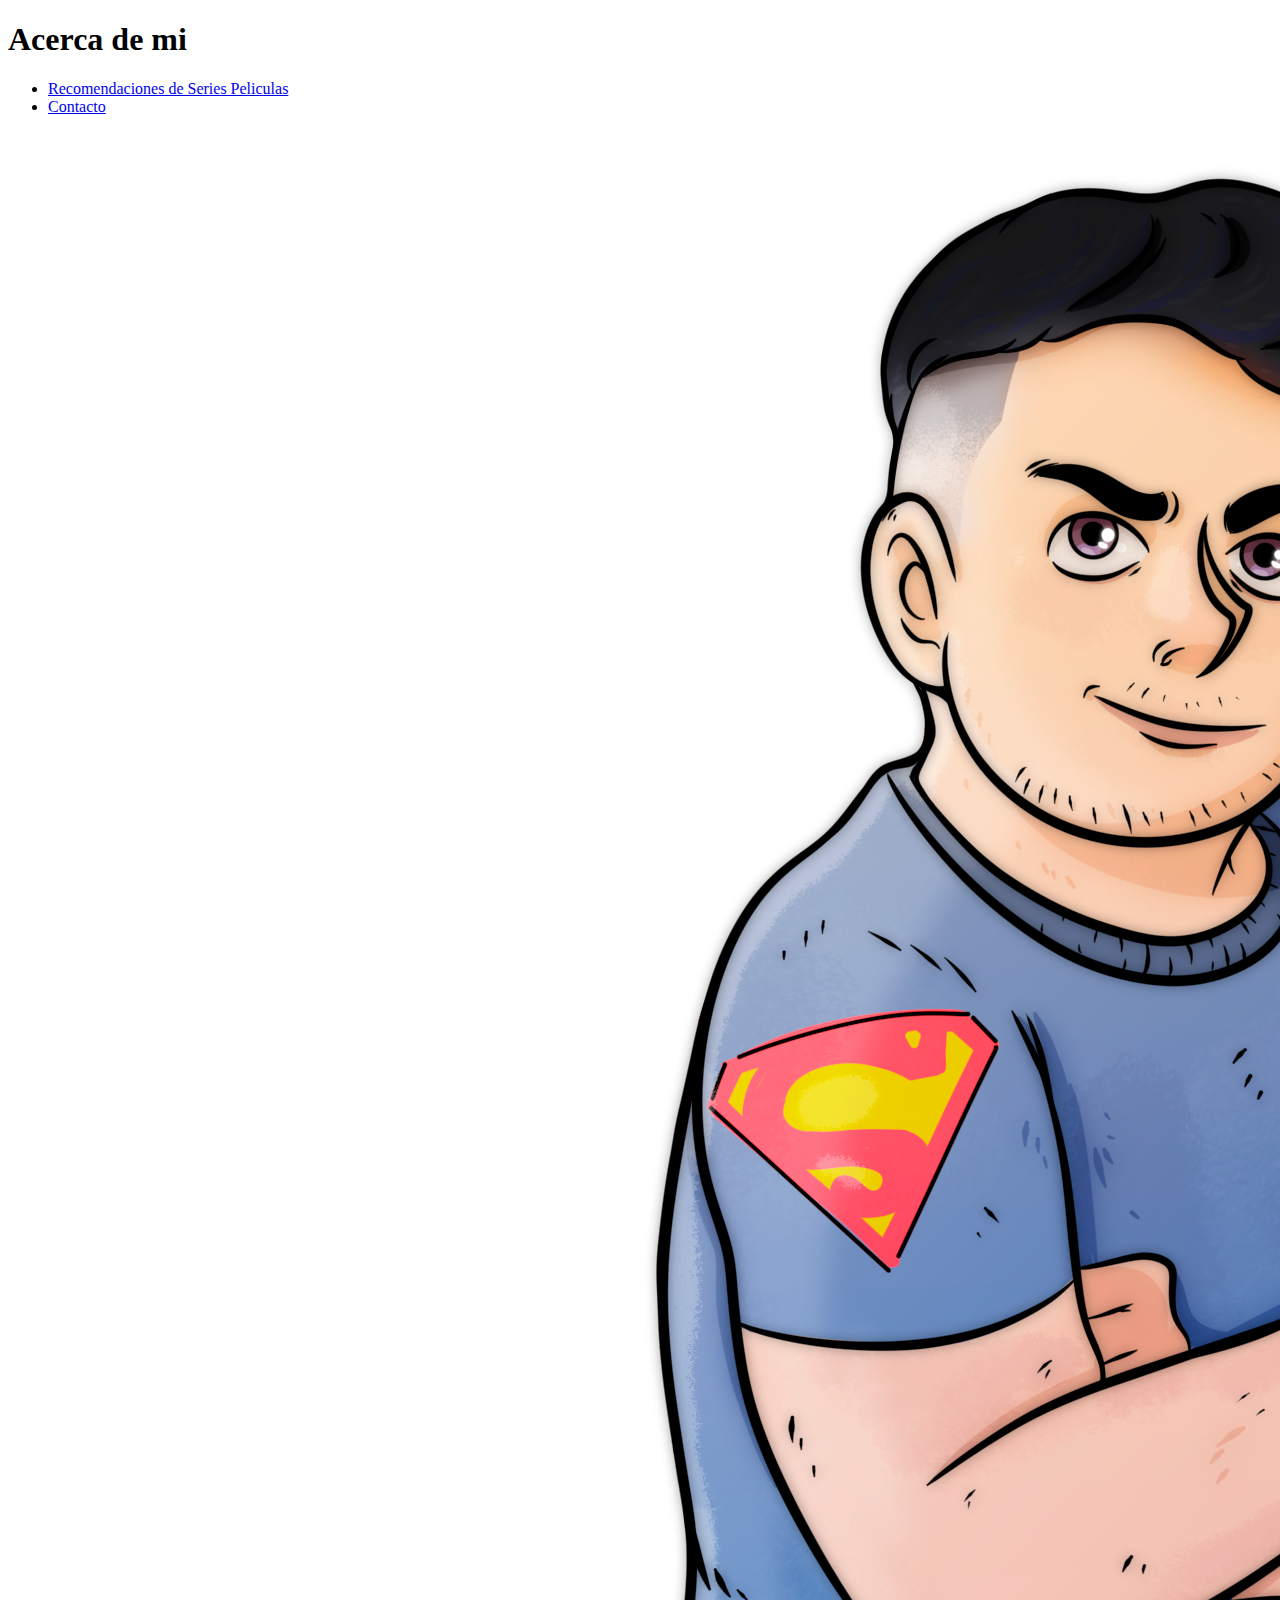
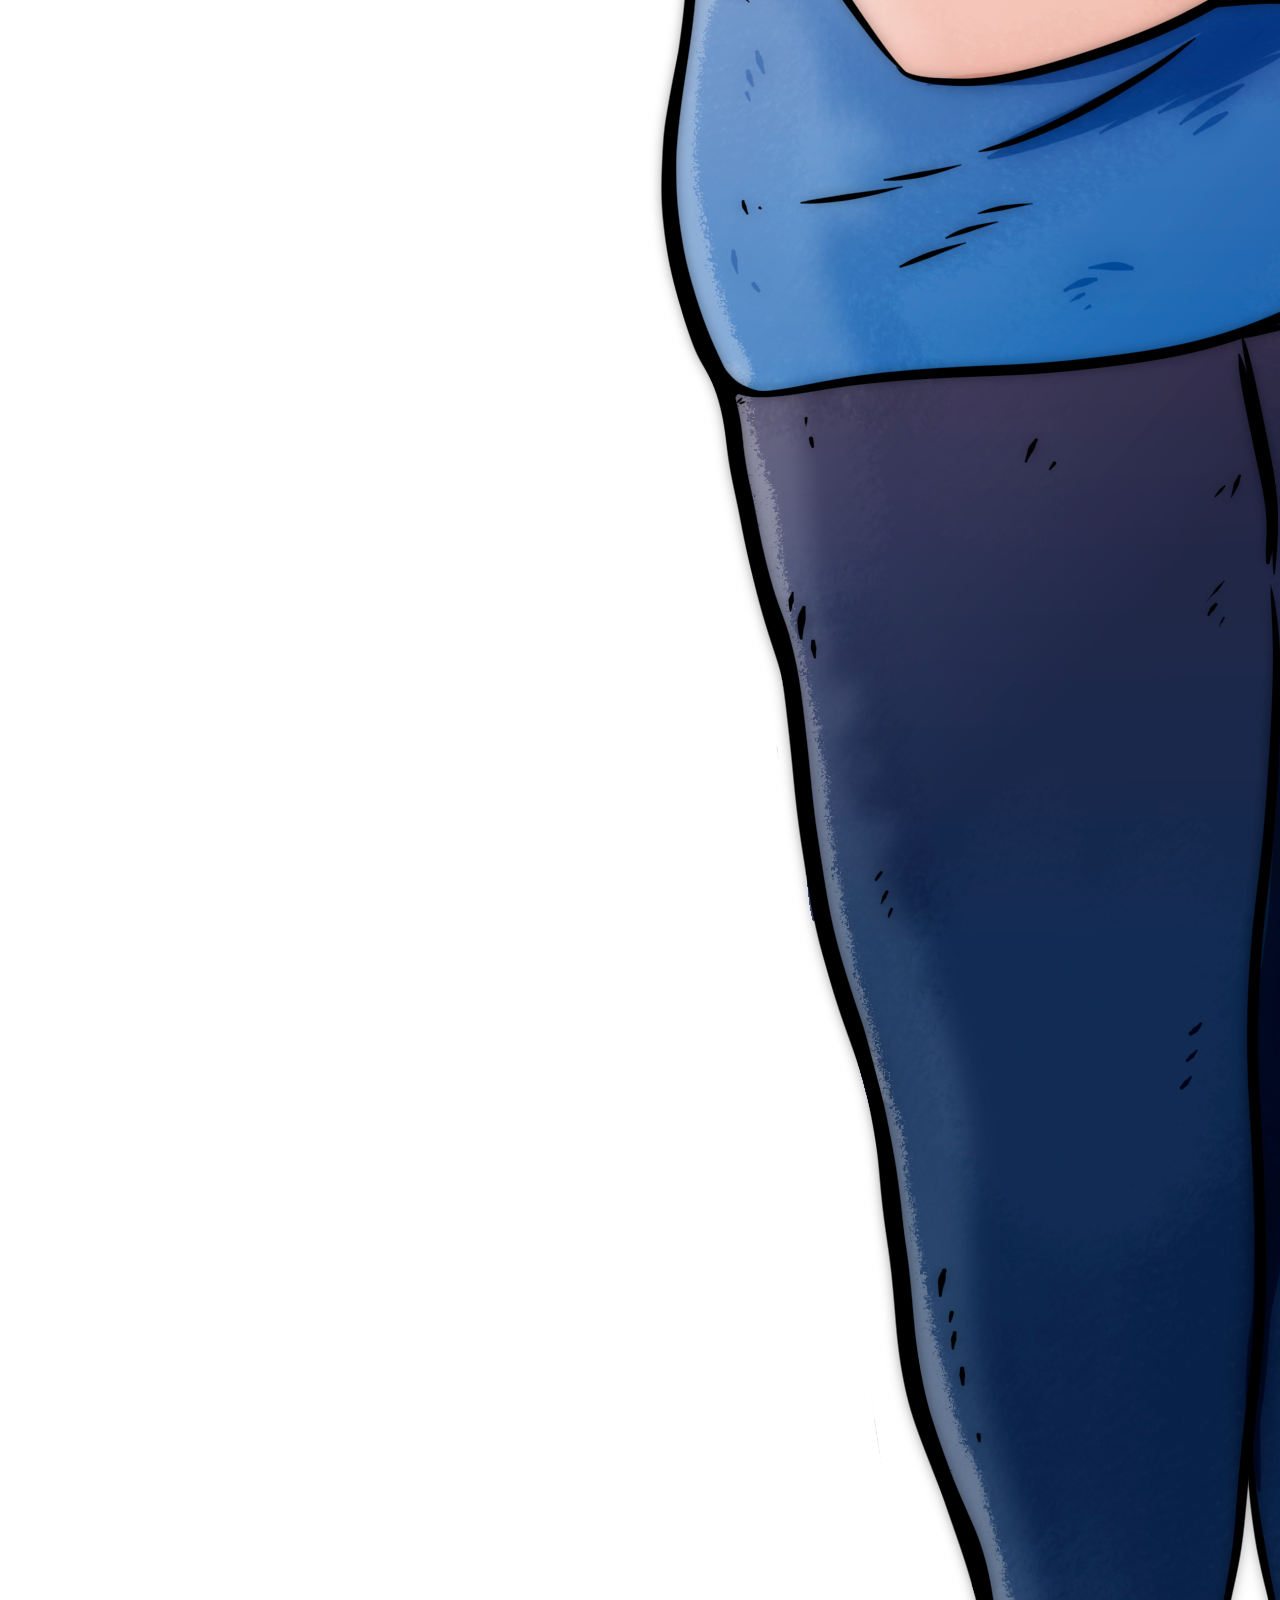
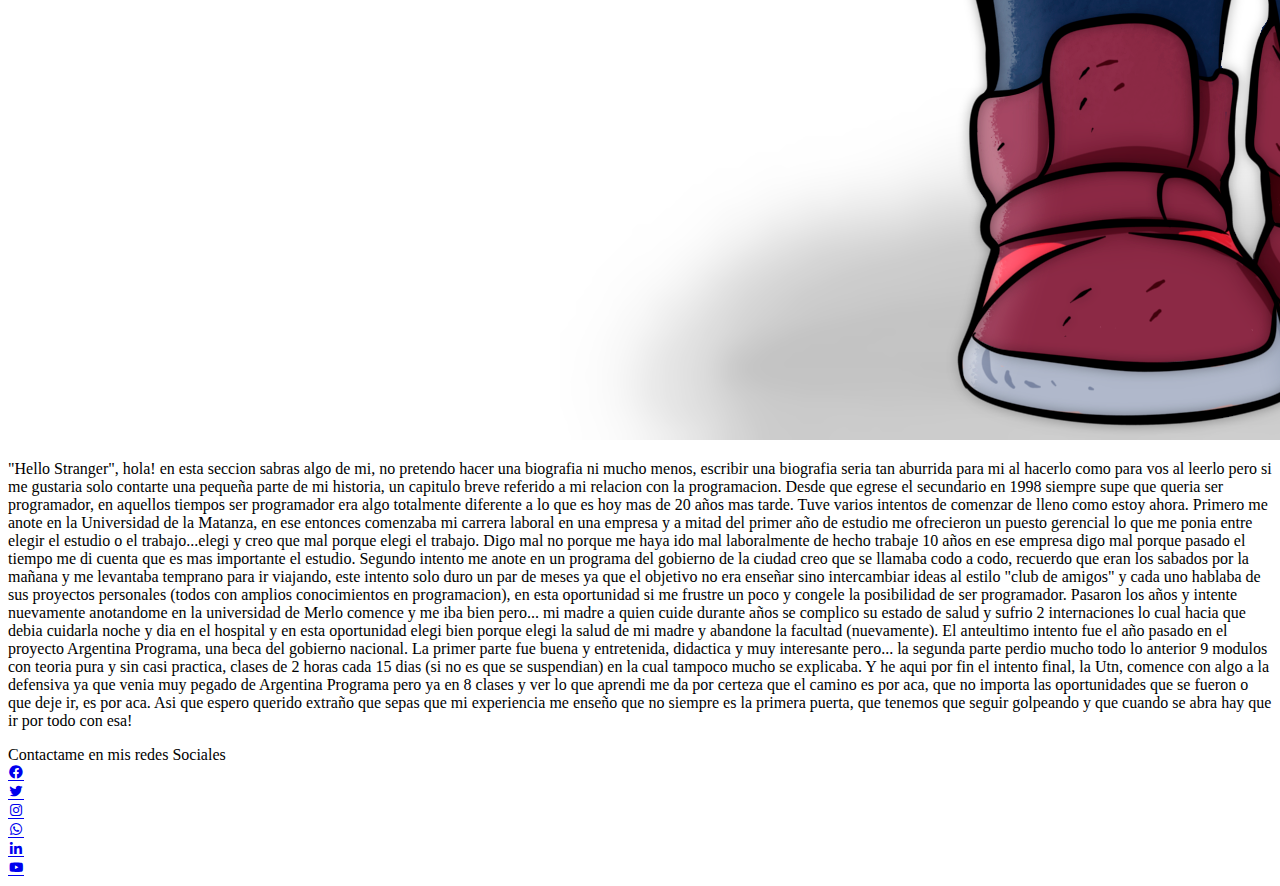
==== pages/about.html @ d1ba7989 "fondo animado" ====
<!DOCTYPE html>
<html lang="en">
<head>
    <meta charset="UTF-8">
    <meta http-equiv="X-UA-Compatible" content="IE=edge">
    <meta name="viewport" content="width=device-width, initial-scale=1.0">
    <link rel="shortcut icon" href="/imagenes/LOGO AP SUPER.png" type="image/x-icon">
    <link rel="stylesheet" href="/CSS/style.css">
    <link rel="preconnect" href="https://fonts.gstatic.com" crossorigin>
<link href="https://fonts.googleapis.com/css2?family=Libre+Baskerville:wght@400;700&display=swap" rel="stylesheet">
<link href='https://unpkg.com/boxicons@2.1.2/css/boxicons.min.css' rel='stylesheet'>
<link rel="shortcut icon" href="/imagenes/LOGO AP SUPER.png" type="image/x-icon">
<link
    rel="stylesheet"
    href="https://cdnjs.cloudflare.com/ajax/libs/animate.css/4.1.1/animate.min.css"
  />
    <title>About</title>
</head>
<body>
    <header>
        <div class="header-about">
        <h1>Acerca de mi</h1>
    </div>
    <div class="ancor">
    <ul>
        <li><a href="/index.html"class="acerca"> Recomendaciones de Series Peliculas</a></li>
        <li><a href="/pages/contact.html"class="contacto"> Contacto</a></li>
    </ul>
</div>
    <div>
    
            <img src="/imagenes/PABLIX_TRANSPARENCIA.png" alt="yo" class="yo" >
            <p class="pabout">
                "Hello Stranger", hola! en esta seccion sabras algo de mi, no pretendo hacer una biografia ni mucho menos, escribir una biografia seria tan aburrida para 
mi al hacerlo como para vos al leerlo pero si me gustaria solo contarte una pequeña parte de mi historia, un capitulo breve referido a mi relacion con la 
programacion. Desde que egrese el secundario en 1998 siempre supe que queria ser programador, en aquellos tiempos ser programador era algo totalmente diferente
a lo que es hoy mas de 20 años mas tarde. Tuve varios intentos de comenzar de lleno como estoy ahora. Primero me anote en la Universidad de la Matanza, en ese
entonces comenzaba mi carrera laboral en una empresa y a mitad del primer año de estudio me ofrecieron un puesto gerencial lo que me ponia entre elegir el 
estudio o el trabajo...elegi y creo que mal porque elegi el trabajo. Digo mal no porque me haya ido mal laboralmente de hecho trabaje 10 años en ese empresa
digo mal porque pasado el tiempo me di cuenta que es mas importante el estudio. Segundo intento me anote en un programa del gobierno de la ciudad creo que se 
llamaba codo a codo, recuerdo que eran los sabados por la mañana y me levantaba temprano para ir viajando, este intento solo duro un par de meses ya que el objetivo
no era enseñar sino intercambiar ideas al estilo "club de amigos" y cada uno hablaba de sus proyectos personales (todos con amplios conocimientos en programacion), 
en esta oportunidad si me frustre un poco y congele la posibilidad de ser programador. Pasaron los años y intente nuevamente anotandome en la universidad de Merlo
comence y me iba bien pero... mi madre a quien cuide durante años se complico su estado de salud y sufrio 2 internaciones lo cual hacia que debia cuidarla noche y dia
en el hospital y en esta oportunidad elegi bien porque elegi la salud de mi madre y abandone la facultad (nuevamente). El anteultimo intento fue el año pasado en el 
proyecto Argentina Programa, una beca del gobierno nacional. La primer parte fue buena y entretenida, didactica y muy interesante pero... la segunda parte perdio 
mucho todo lo anterior 9 modulos con teoria pura y sin casi practica, clases de 2 horas cada 15 dias (si no es que se suspendian) en la cual tampoco mucho se explicaba.
Y he aqui por fin el intento final, la Utn, comence con algo a la defensiva ya que venia muy pegado de Argentina Programa pero ya en 8 clases y ver lo que aprendi
me da por certeza que el camino es por aca, que no importa las oportunidades que se fueron o que deje ir, es por aca. Asi que espero querido extraño que sepas que 
mi experiencia me enseño que no siempre es la primera puerta, que tenemos que seguir golpeando y que cuando se abra hay que ir por todo con esa!
            </p>
        
    </div>
    </header>
    <footer>
        <div class="grid-container">
            <div class="titulo-redes">Contactame en mis redes Sociales</div>
            <div class="facebook"><a href="https://www.facebook.com/pablo.a.acuna.9" class='bx bxl-facebook-circle' target="_blank"></a></div>
            <div class="twitter"><a href="https://twitter.com/Paacus" class='bx bxl-twitter' target="_blank"></a></div>
            <div class="instagram"><a href="https://www.instagram.com/paacus/" class='bx bxl-instagram' target="_blank"></a></div>
            <div class="whatsapp"><a href="https://wa.me/5491168009710" class='bx bxl-whatsapp' target="_blank"></a></div>
            <div class="linkedin"><a href="linkedin.com/in/pabloaacuna" class='bx bxl-linkedin' target="_blank"></a></div>
            <div class="youtube"><a href="https://www.youtube.com/channel/UCTb7Std26AvF6ZnnTLiTffA" class='bx bxl-youtube' target="_blank"></a></div>
    
        </div>
    </footer>
    
</body>
</html>
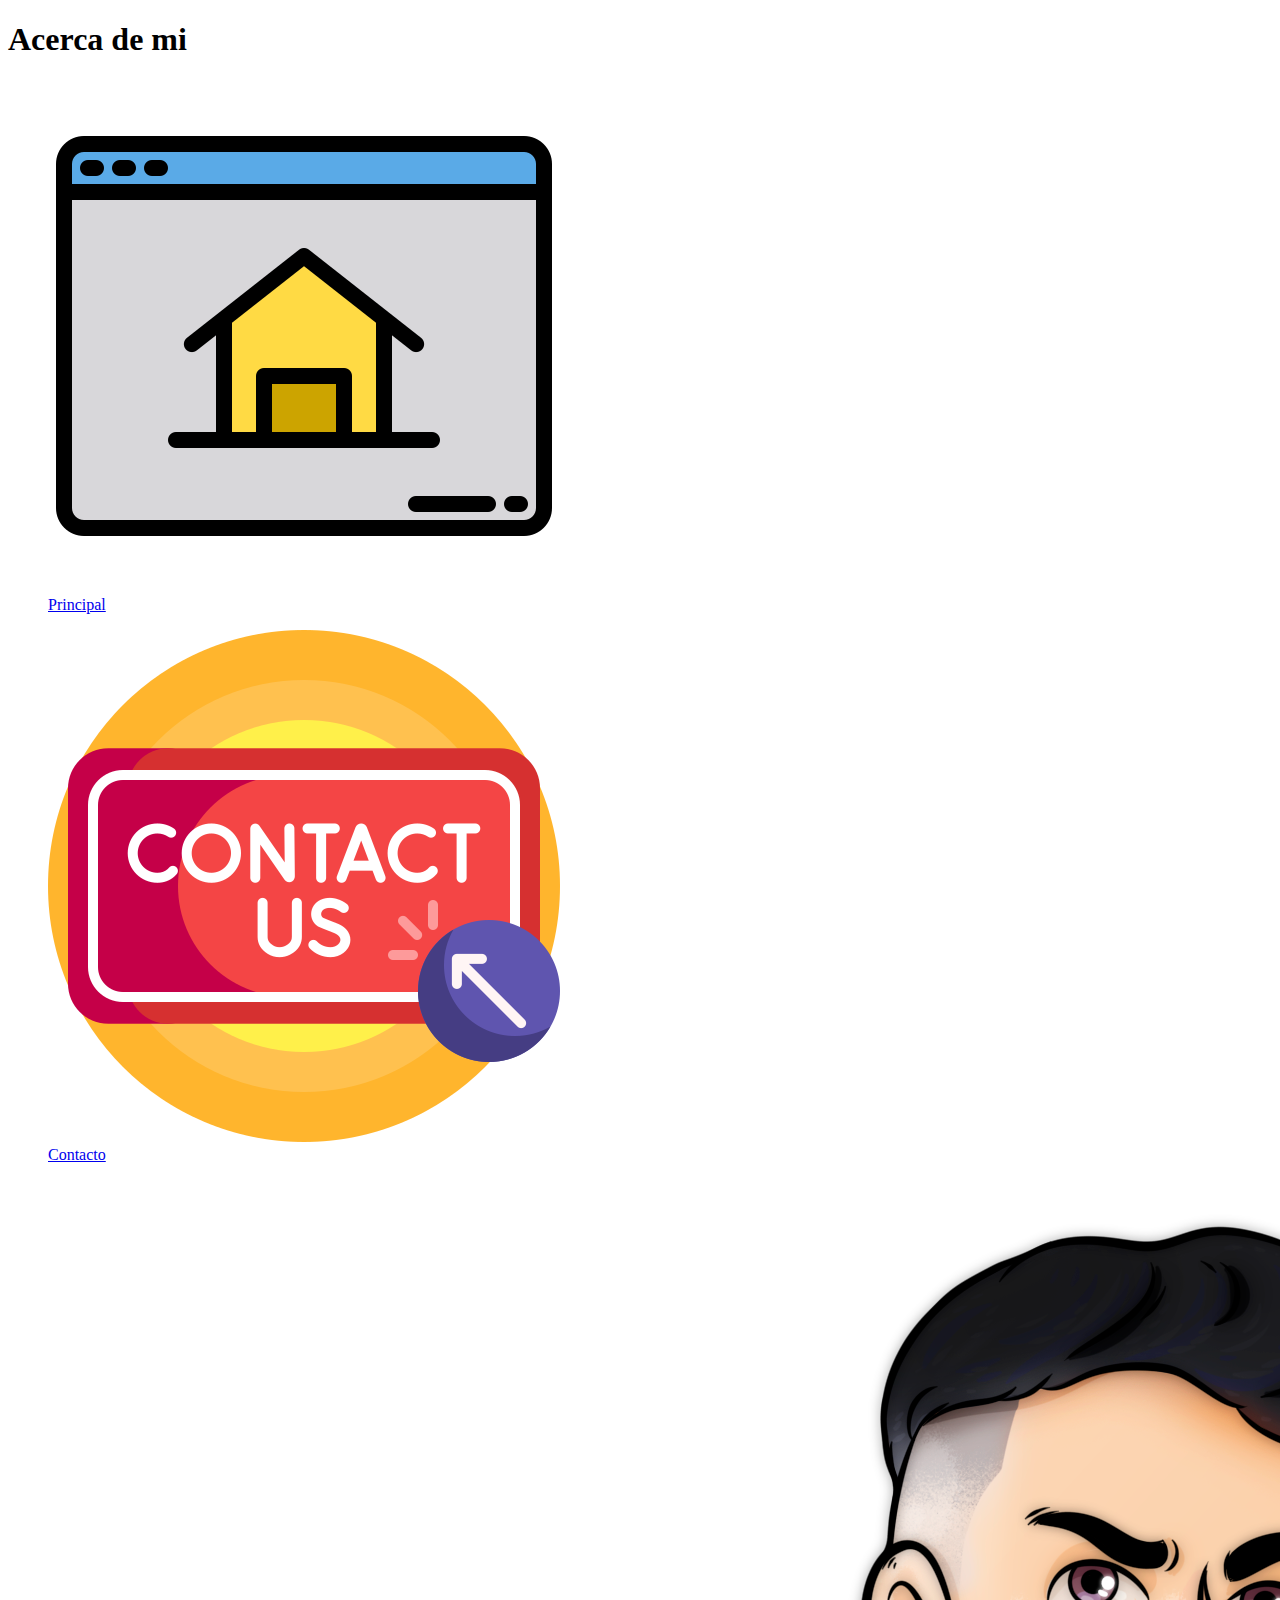
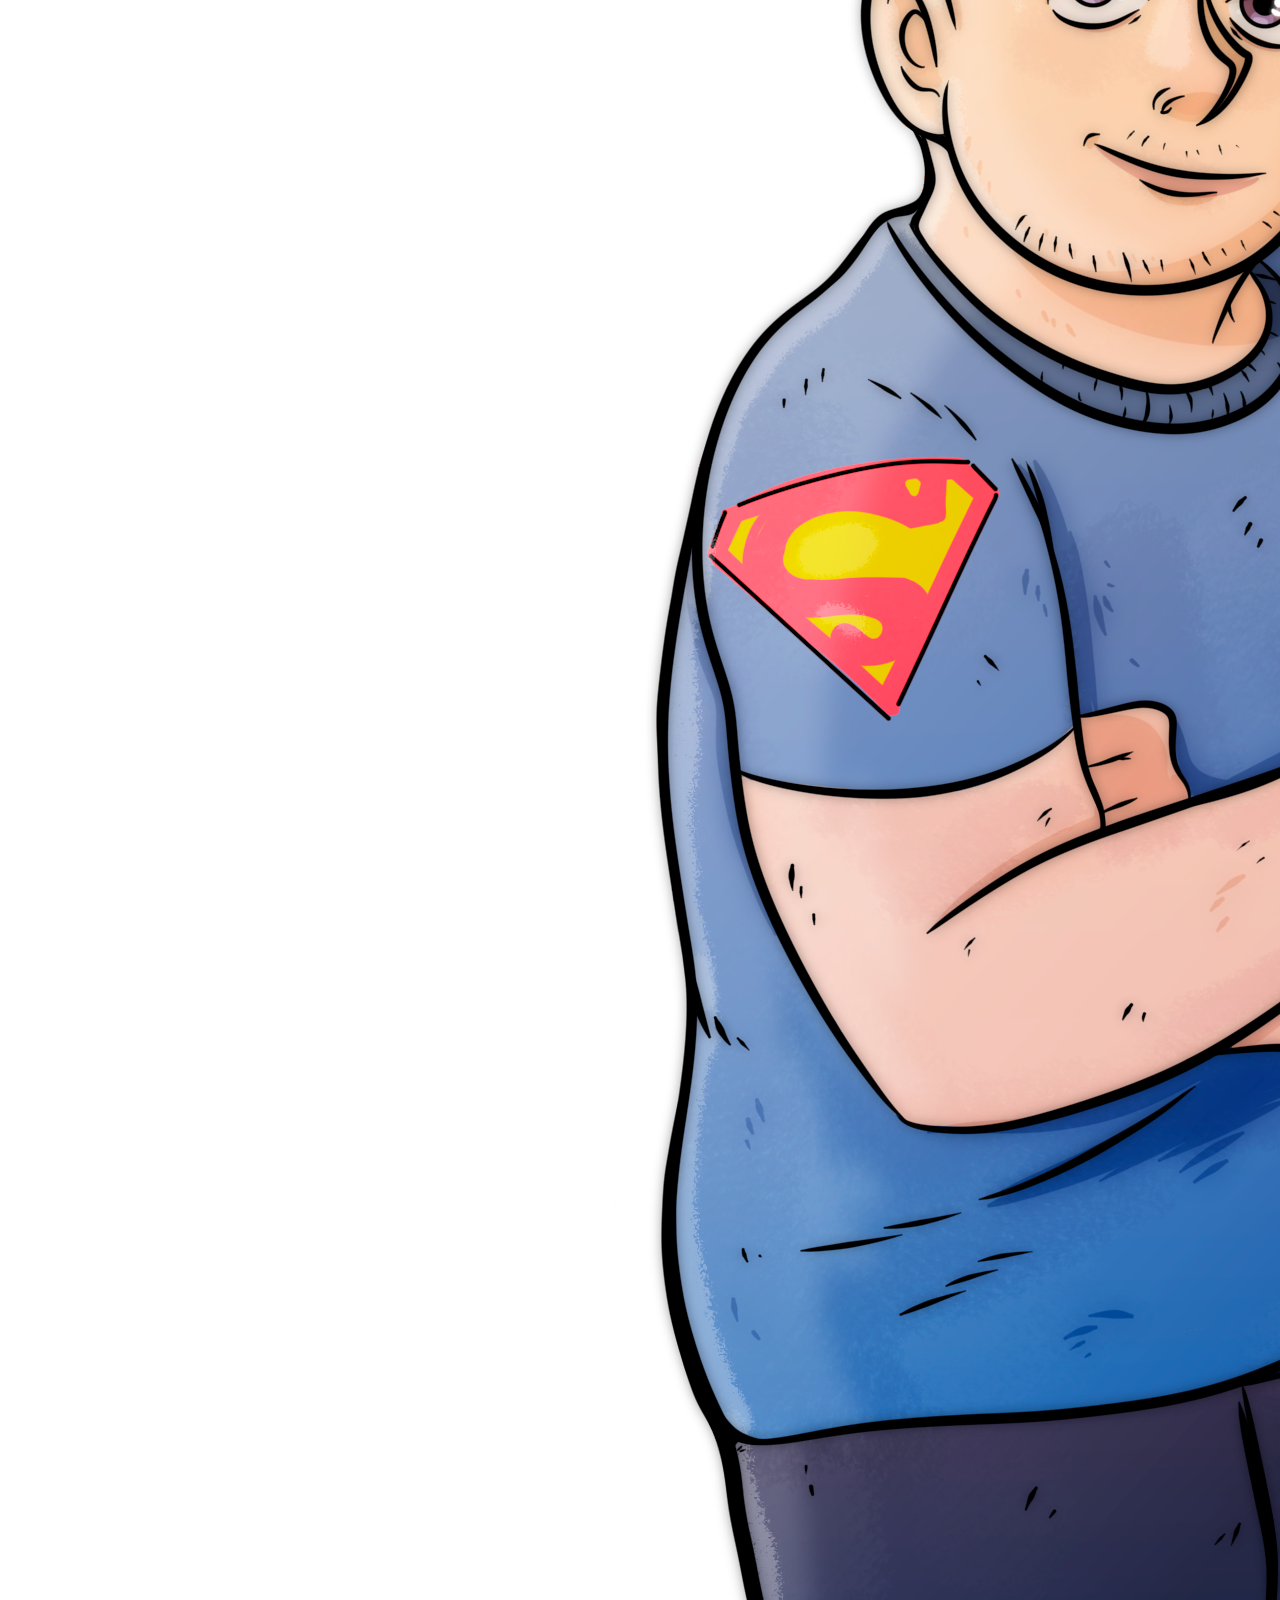
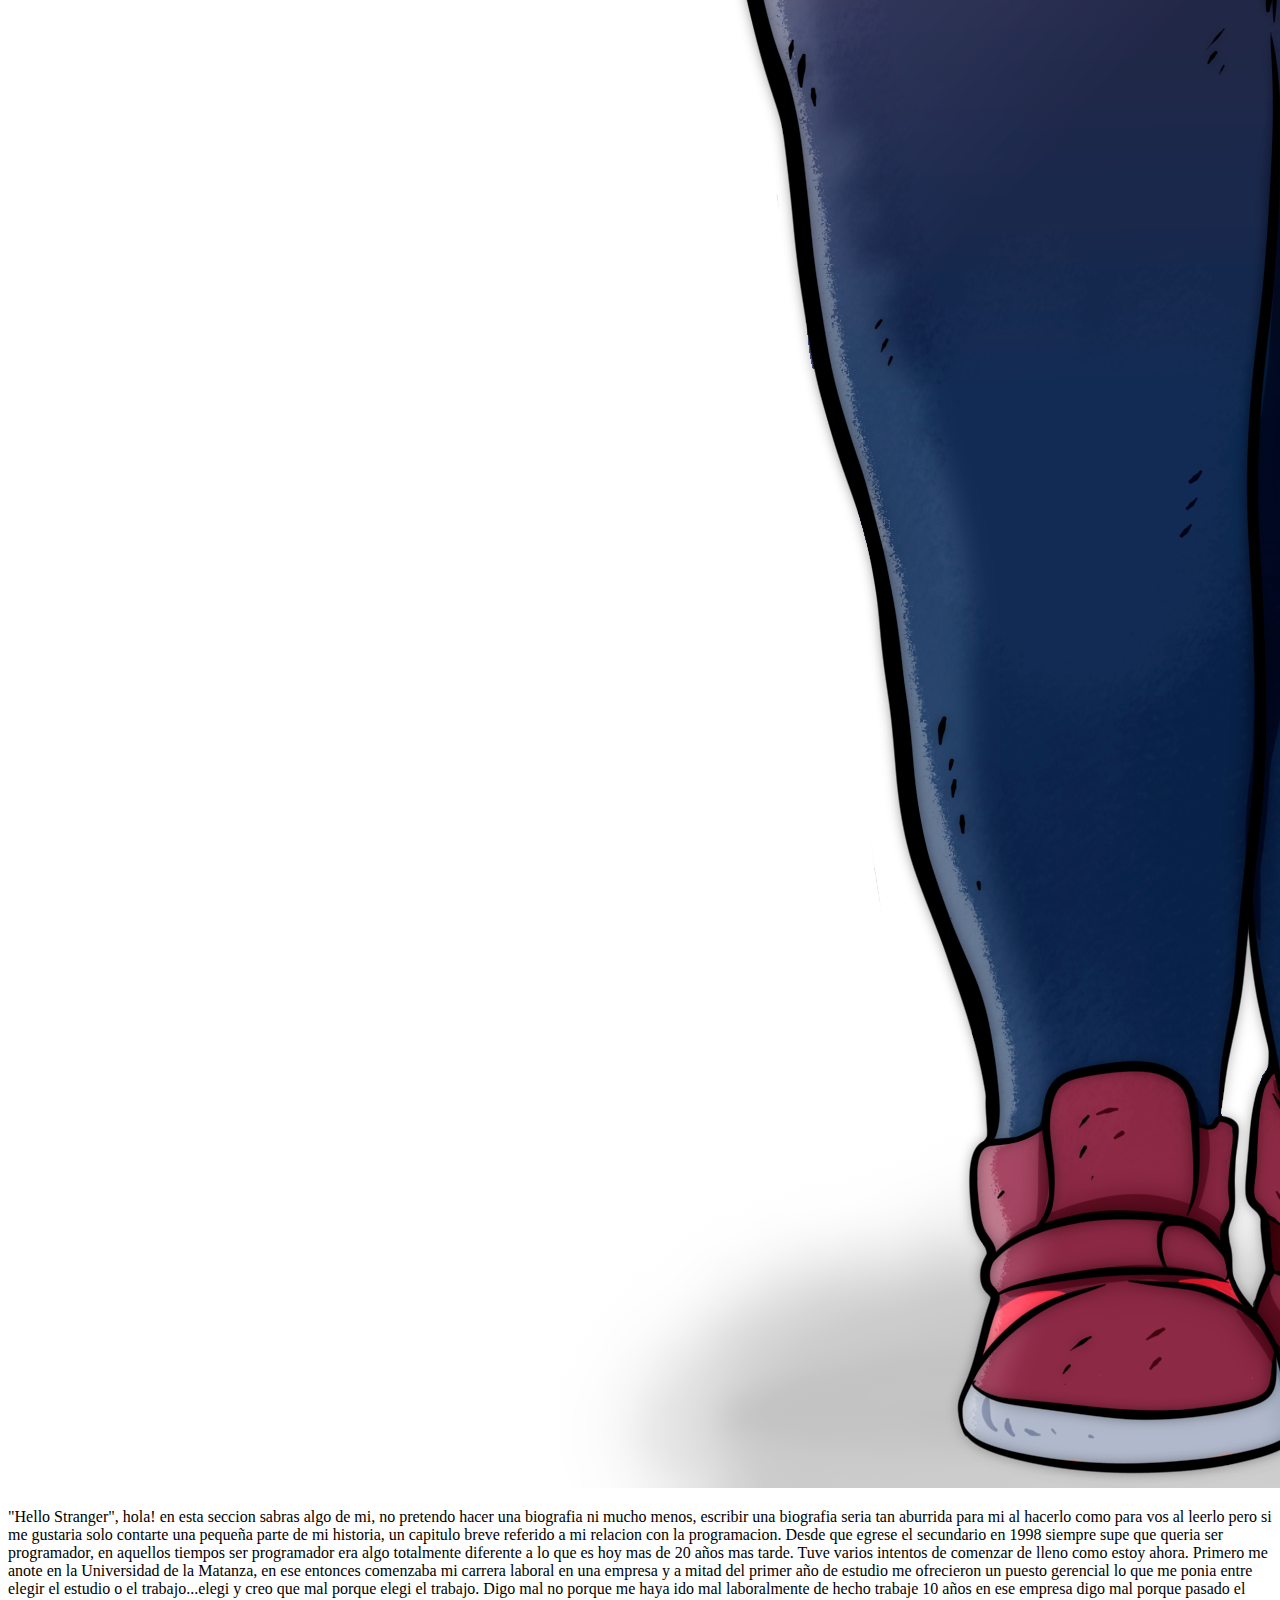
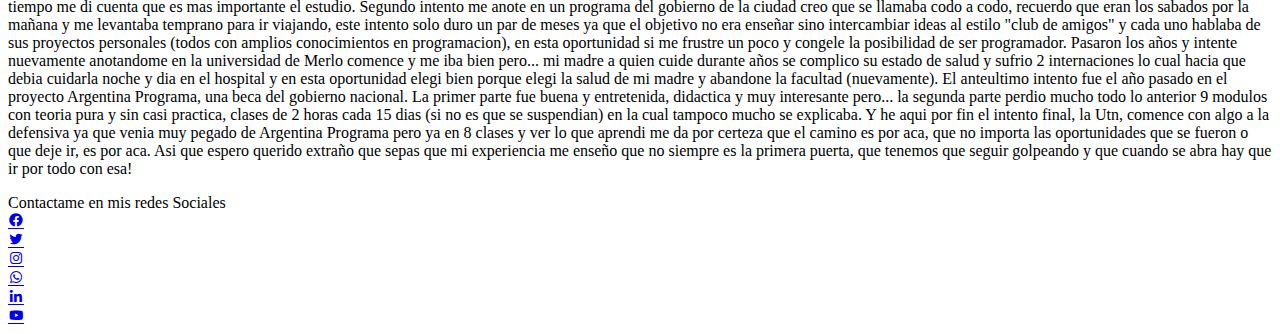
==== commit 1b47c518: "3-paginas-casi-listas" ====
--- a/pages/about.html
+++ b/pages/about.html
@@ -22,10 +22,12 @@
         <h1>Acerca de mi</h1>
     </div>
     <div class="ancor">
-    <ul>
-        <li><a href="/index.html"class="acerca"> Recomendaciones de Series Peliculas</a></li>
-        <li><a href="/pages/contact.html"class="contacto"> Contacto</a></li>
-    </ul>
+        <div class="acerca-contacto">
+         
+            <p><a href="/index.html"> <figure><img src="/imagenes/pagina-principal.png" class="acerca"> <figcaption>Principal</figcaption></a></figure>
+            <p><a href="/pages/contact.html"><figure><img src="/imagenes/contact-us.png" class="contacto"><figcaption>Contacto</figcaption></a><figure>
+        
+    </div>
 </div>
     <div>
     
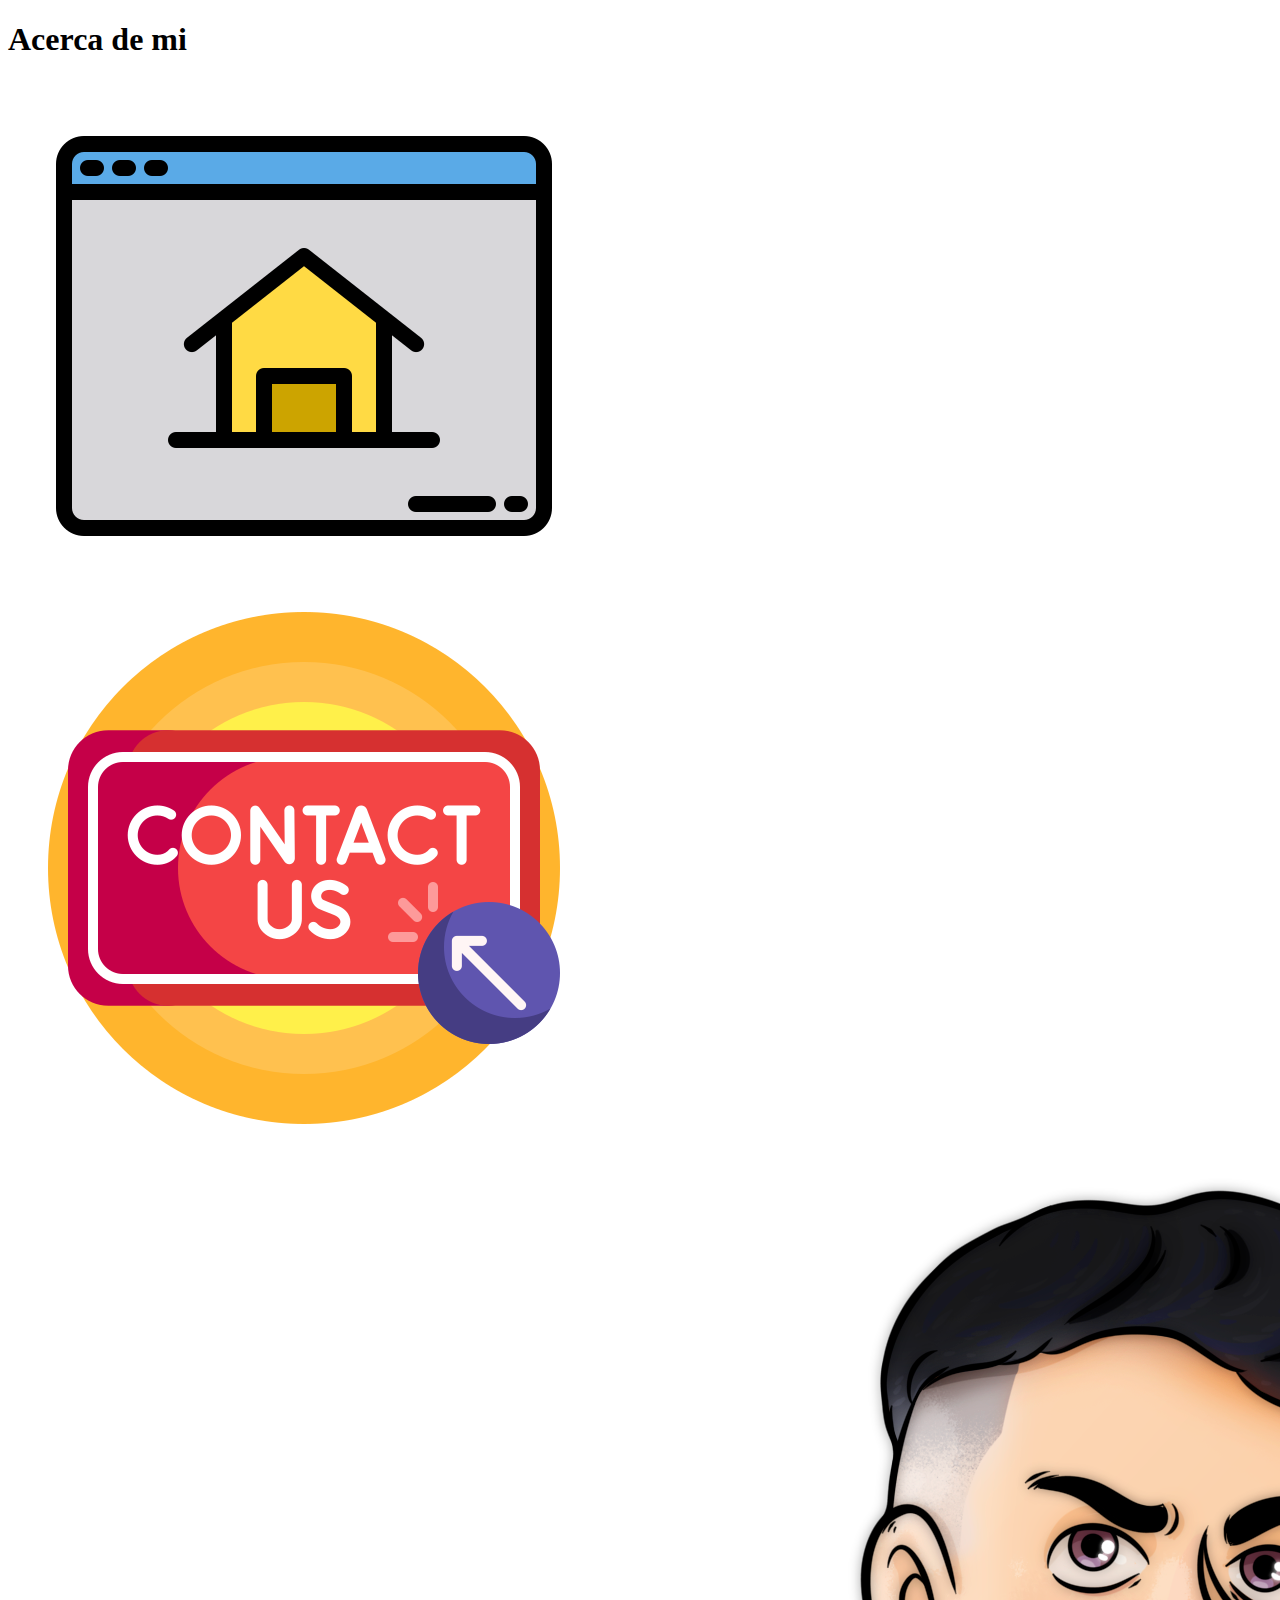
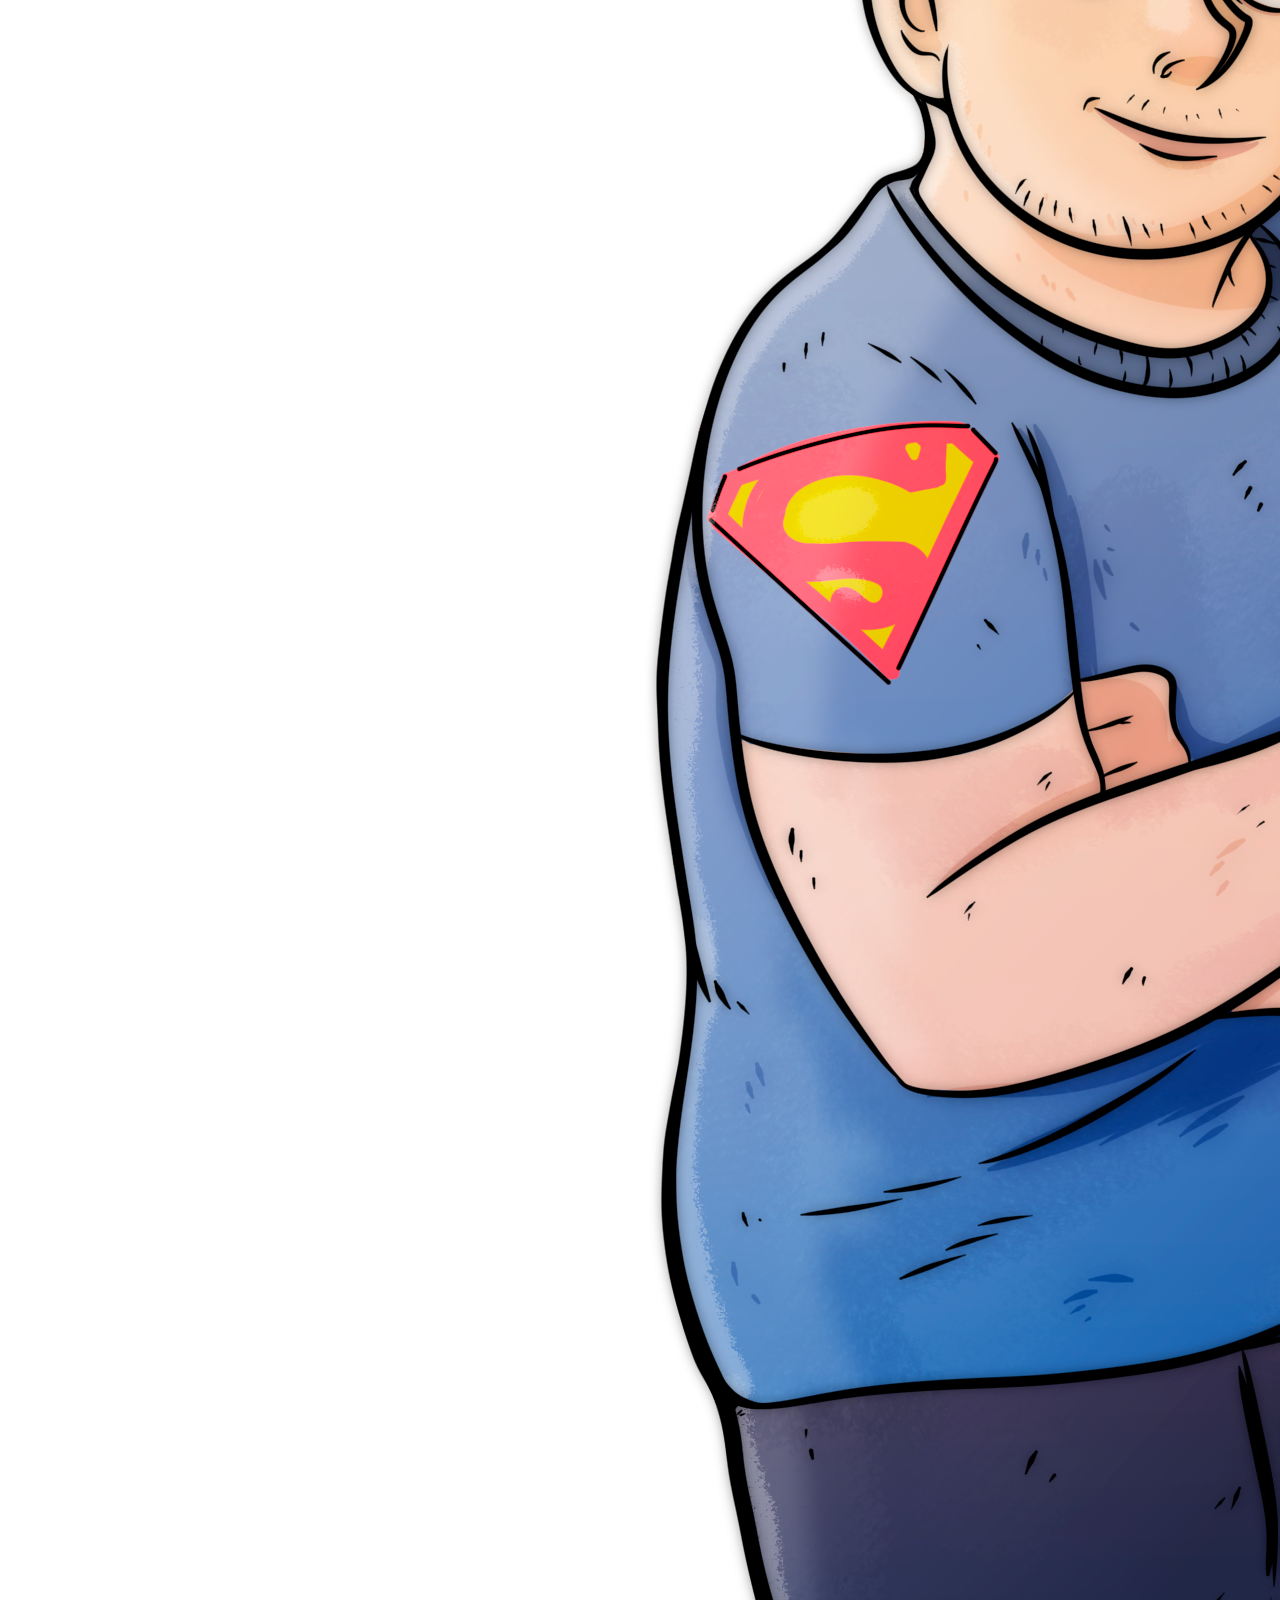
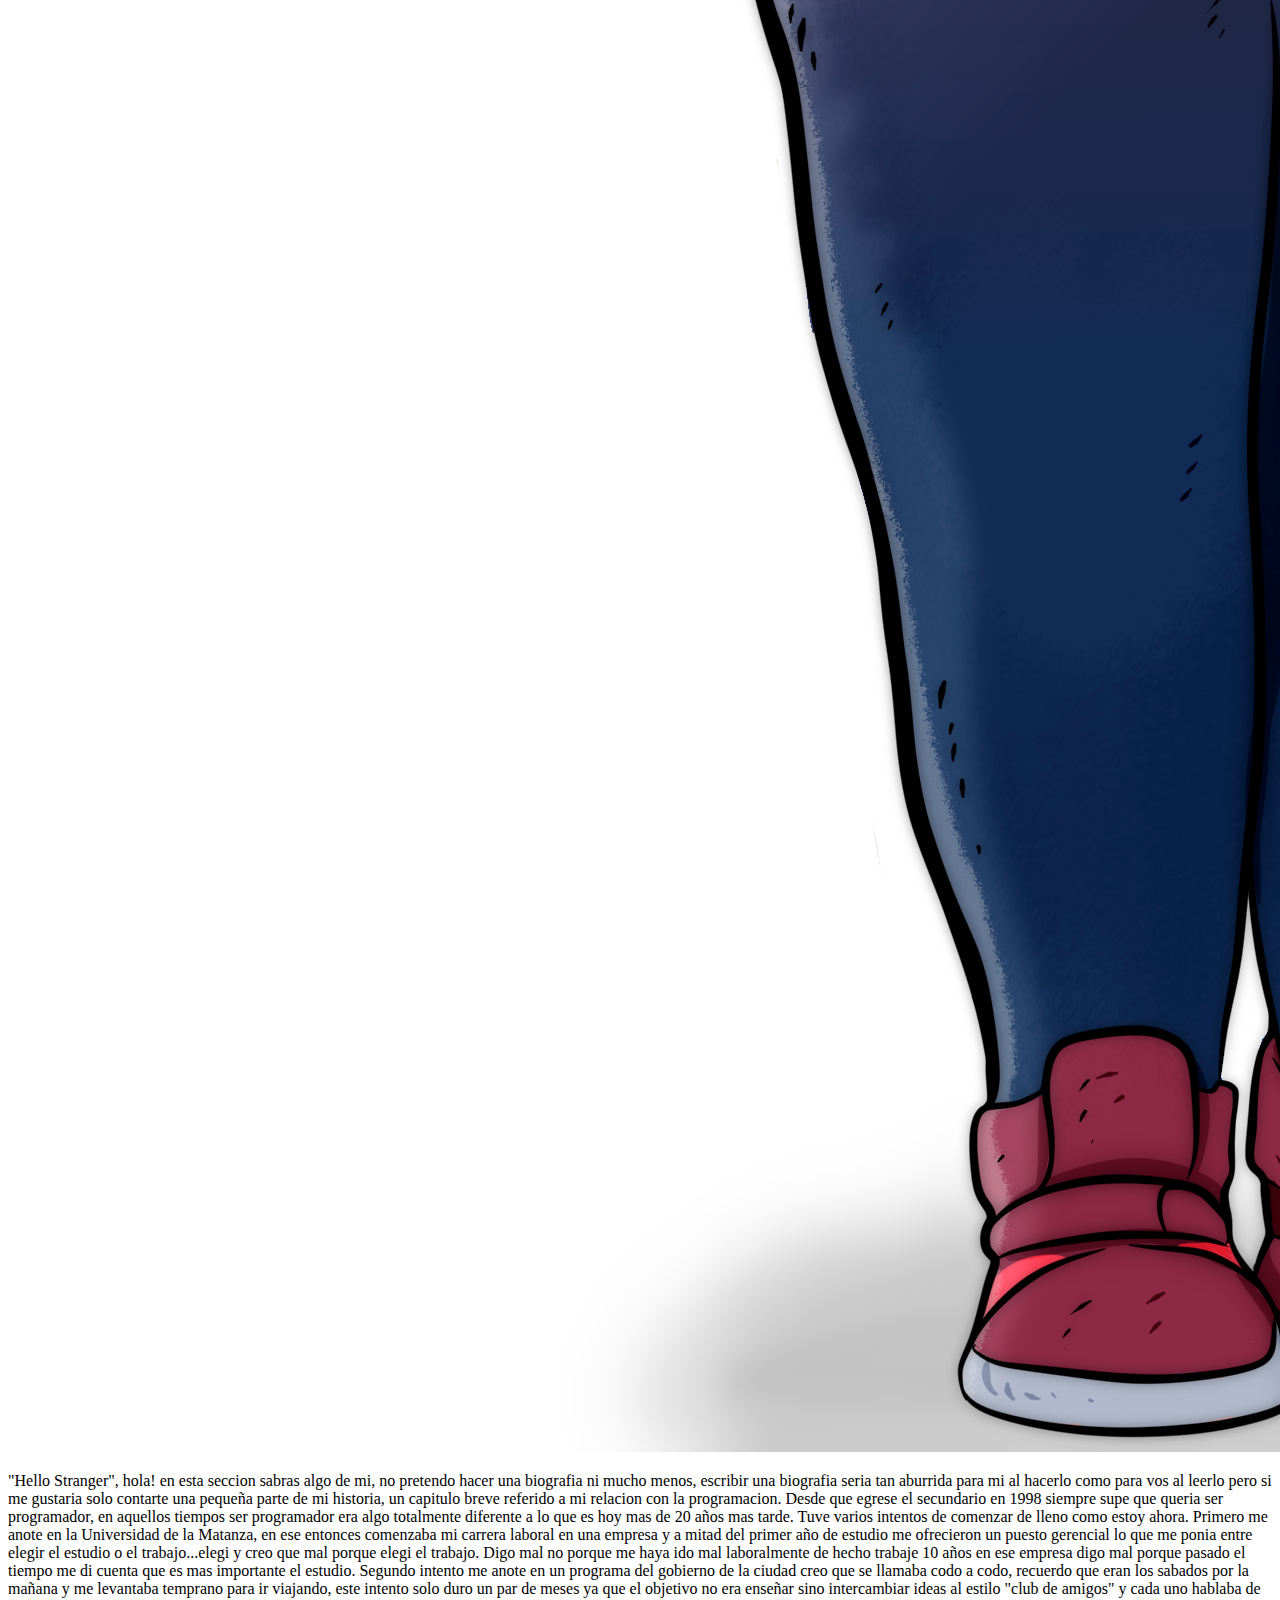
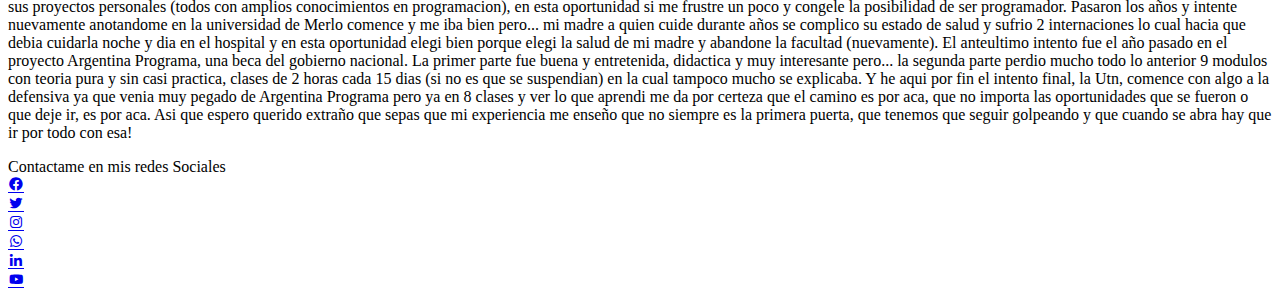
==== commit 67435a27: "Retocando media query" ====
--- a/pages/about.html
+++ b/pages/about.html
@@ -19,17 +19,19 @@
 <body>
     <header>
         <div class="header-about">
-        <h1>Acerca de mi</h1>
+        <h1 class="header-about">Acerca de mi</h1>
     </div>
-    <div class="ancor">
-        <div class="acerca-contacto">
+    </header>
+    
+        <div class="contac-about">
          
-            <p><a href="/index.html"> <figure><img src="/imagenes/pagina-principal.png" class="acerca"> <figcaption>Principal</figcaption></a></figure>
-            <p><a href="/pages/contact.html"><figure><img src="/imagenes/contact-us.png" class="contacto"><figcaption>Contacto</figcaption></a><figure>
+            <p><a href="/index.html"> <figure><img src="/imagenes/pagina-principal.png" class="acerca"> </a></figure>
+            <p><a href="/pages/contact.html"><figure><img src="/imagenes/contact-us.png" class="contacto"></a><figure>
         
     </div>
-</div>
-    <div>
+
+</header>
+    <main class="centralabout">
     
             <img src="/imagenes/PABLIX_TRANSPARENCIA.png" alt="yo" class="yo" >
             <p class="pabout">
@@ -52,8 +54,8 @@
 mi experiencia me enseño que no siempre es la primera puerta, que tenemos que seguir golpeando y que cuando se abra hay que ir por todo con esa!
             </p>
         
-    </div>
-    </header>
+    </main>
+   
     <footer>
         <div class="grid-container">
             <div class="titulo-redes">Contactame en mis redes Sociales</div>
